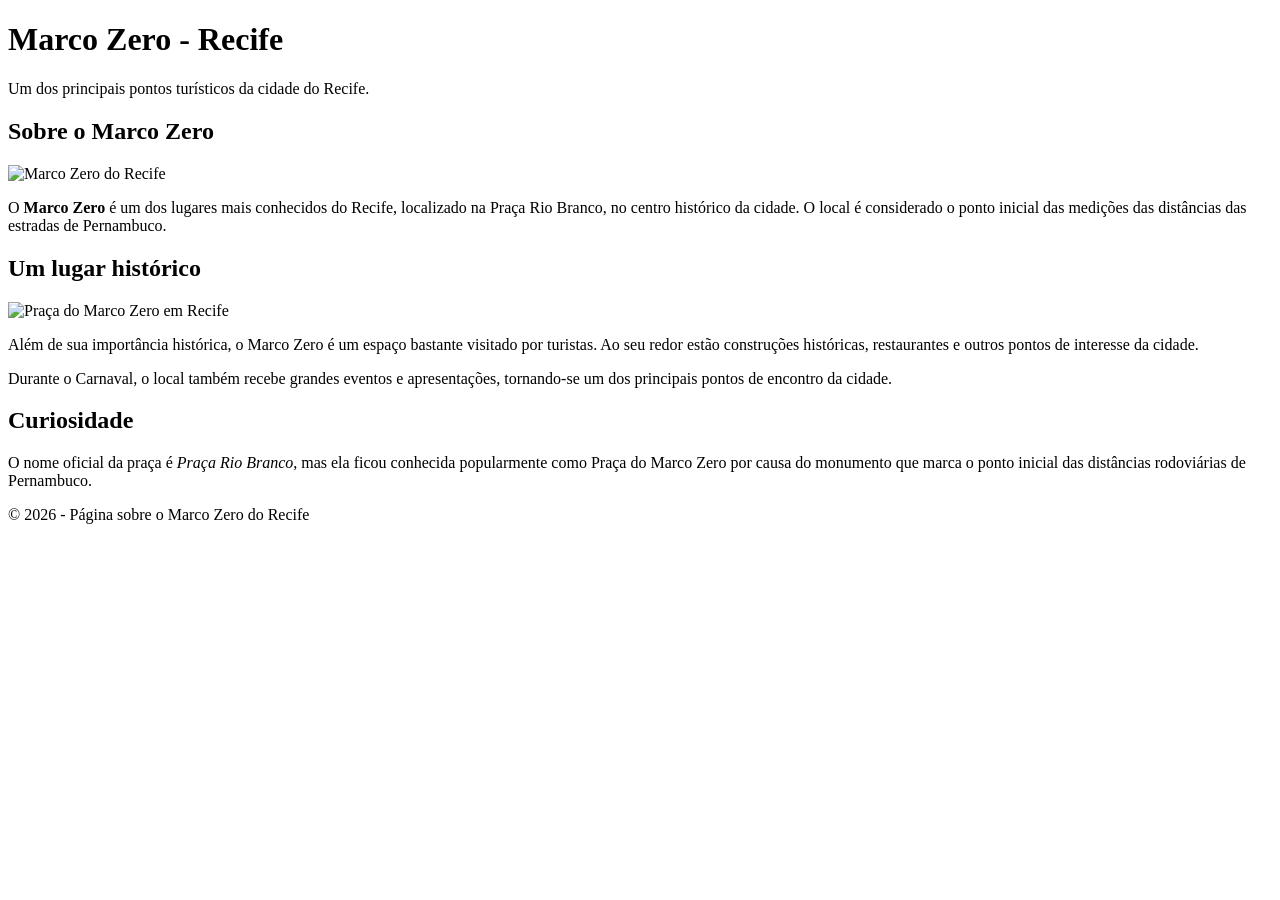
==== index.html @ 6f4f8e16 "Criação index" ====
<!DOCTYPE html>
<html lang="pt-BR"></html>
<head>
    <meta charset="UTF-8">
    <title>Desenvolvimento 3</title>

    <style>
        img {
          width: 500px;
          height: 300px;
        }
    </style>
</head>

<body>

    <header>
        <h1>Marco Zero - Recife</h1>
        <p>Um dos principais pontos turísticos da cidade do Recife.</p>
    </header>

    <main>

        <section>
            <h2>Sobre o Marco Zero</h2>

            <img src="https://tse2.mm.bing.net/th/id/OIP.D58HquD9vpvdJpxh-D9xiAHaE7?r=0&rs=1&pid=ImgDetMain&o=7&rm=3" alt="Marco Zero do Recife">

            <p>
                O <strong>Marco Zero</strong> é um dos lugares mais conhecidos do Recife,
                localizado na Praça Rio Branco, no centro histórico da cidade.
                O local é considerado o ponto inicial das medições das distâncias
                das estradas de Pernambuco.
            </p>
        </section>

        <section>
            <h2>Um lugar histórico</h2>

            <img src="https://i.pinimg.com/originals/8e/84/25/8e84258b830ab730ee7c5380e3d08595.webp" alt="Praça do Marco Zero em Recife">

            <p>
                Além de sua importância histórica, o Marco Zero é um espaço bastante
                visitado por turistas. Ao seu redor estão construções históricas,
                restaurantes e outros pontos de interesse da cidade.
            </p>

            <p>
                Durante o Carnaval, o local também recebe grandes eventos e apresentações,
                tornando-se um dos principais pontos de encontro da cidade.
            </p>
        </section>

        <section>
            <h2>Curiosidade</h2>

            <p>
                O nome oficial da praça é <em>Praça Rio Branco</em>, mas ela ficou
                conhecida popularmente como Praça do Marco Zero por causa do monumento
                que marca o ponto inicial das distâncias rodoviárias de Pernambuco.
            </p>
        </section>

    </main>

    <footer>
        <p>&copy; 2026 - Página sobre o Marco Zero do Recife</p>
    </footer>

</body>

</html>
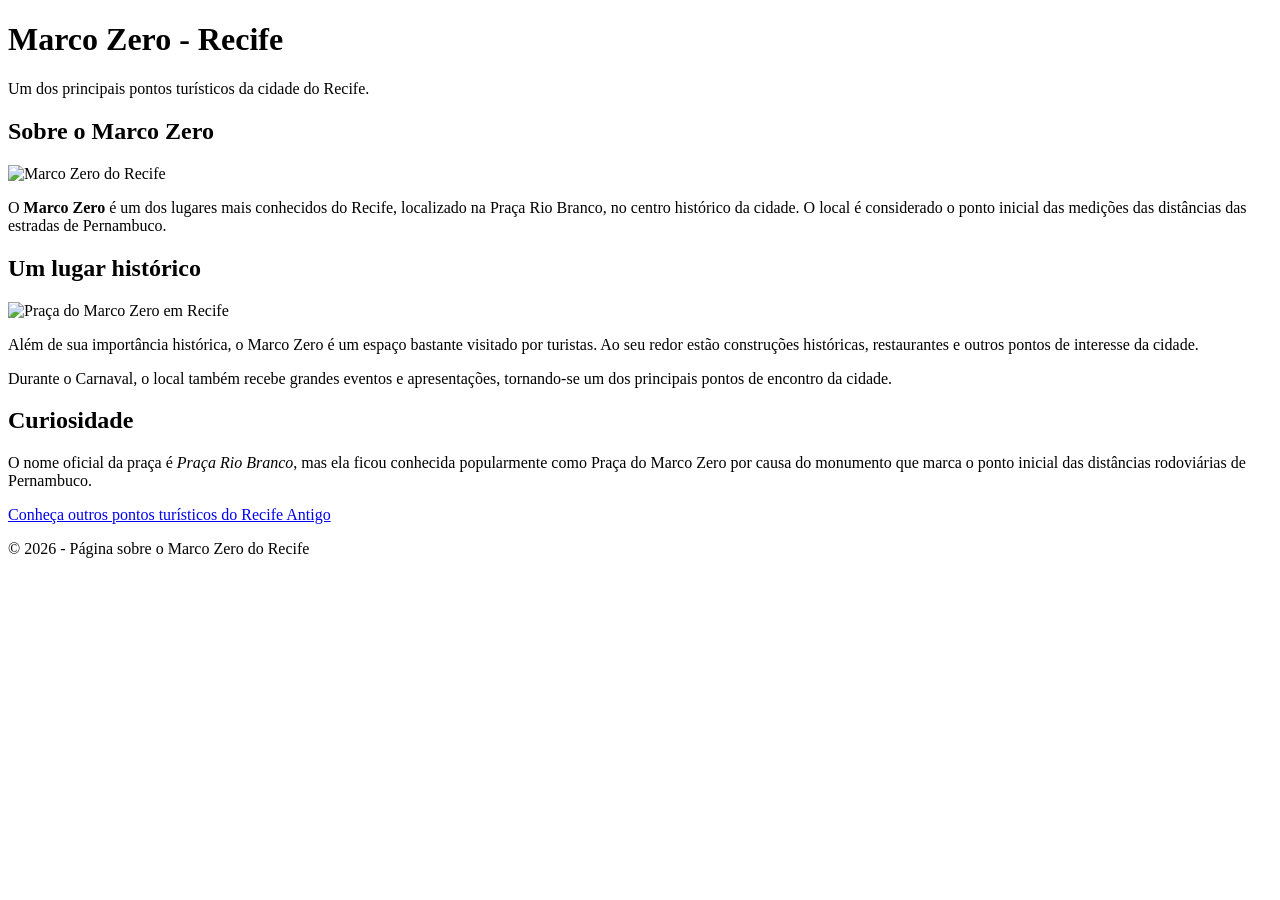
==== commit b5a01a0b: "Add link to other tourist points in Recife Antigo" ====
--- a/index.html
+++ b/index.html
@@ -61,6 +61,8 @@
             </p>
         </section>
 
+        <a href="outrospontos.html">Conheça outros pontos turísticos do Recife Antigo</a>
+
     </main>
 
     <footer>
@@ -69,4 +71,4 @@
 
 </body>
 
-</html>+</html>
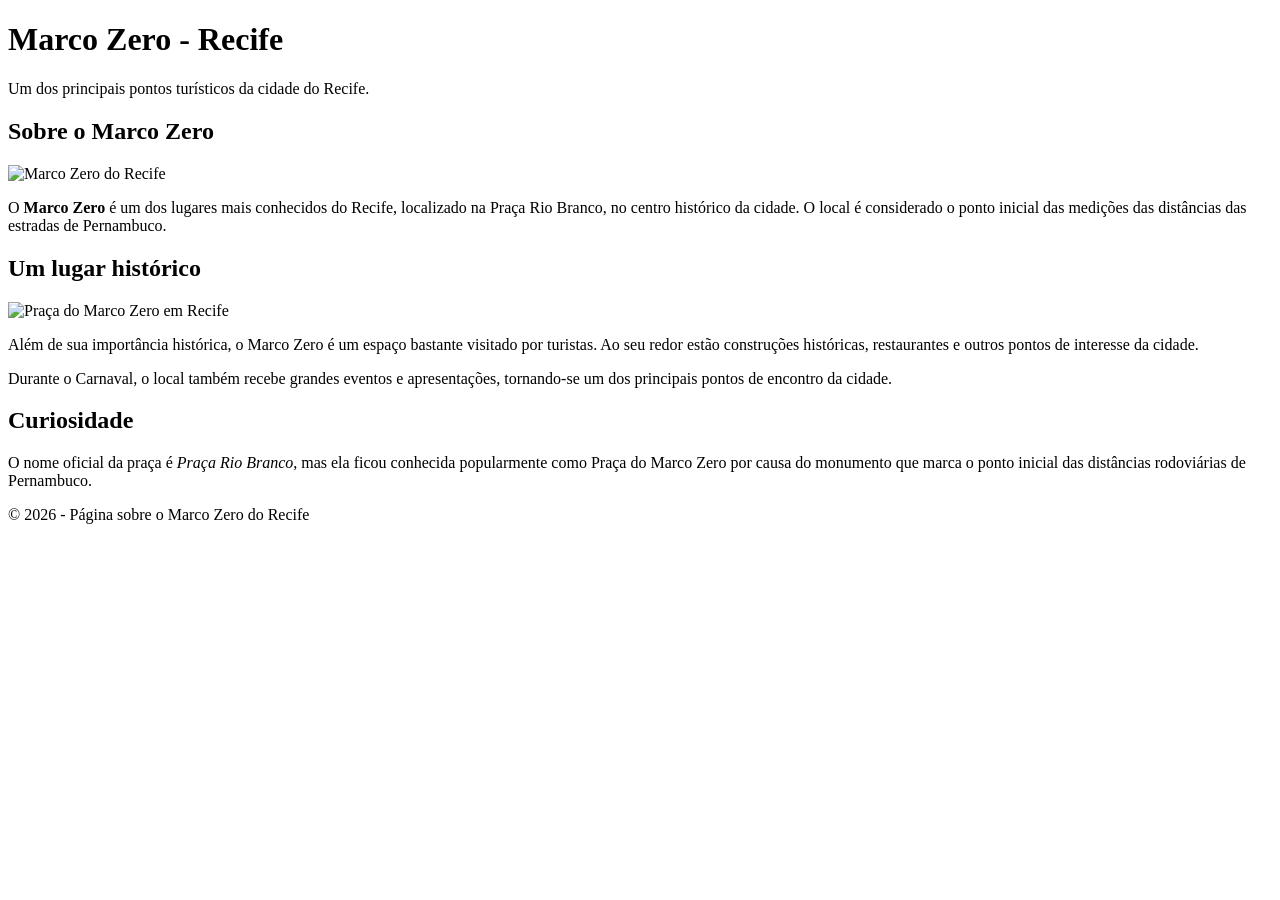
==== commit 6edf7ae8: "Remove link to other tourist points Removed link to other tourist points in Recife Antigo." ====
--- a/index.html
+++ b/index.html
@@ -61,8 +61,6 @@
             </p>
         </section>
 
-        <a href="outrospontos.html">Conheça outros pontos turísticos do Recife Antigo</a>
-
     </main>
 
     <footer>
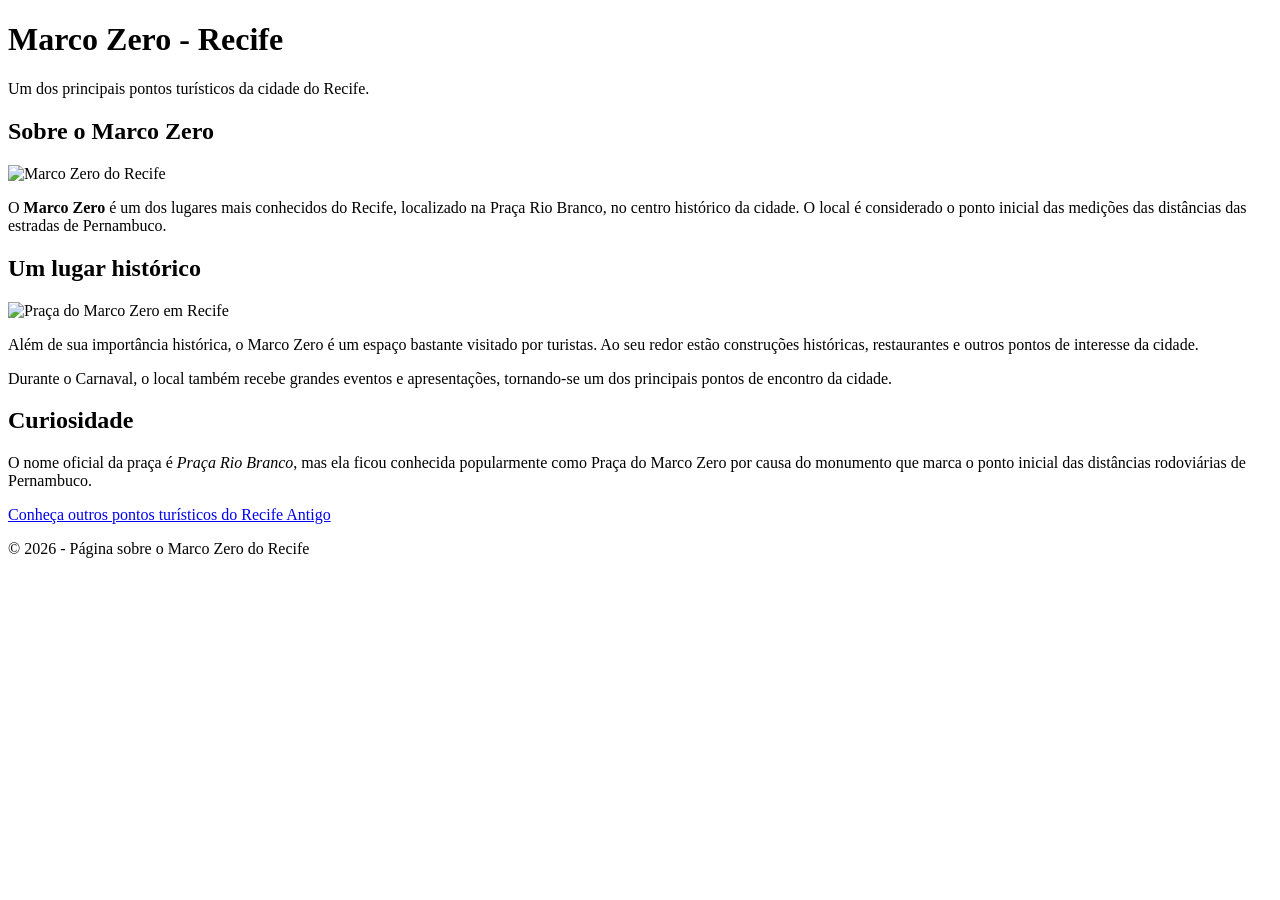
==== commit 1a046137: "Desenvolvimento 4: novos pontos turisticos" ====
--- a/index.html
+++ b/index.html
@@ -61,6 +61,8 @@
             </p>
         </section>
 
+        <a href="outrospontos.html">Conheça outros pontos turísticos do Recife Antigo</a>
+
     </main>
 
     <footer>
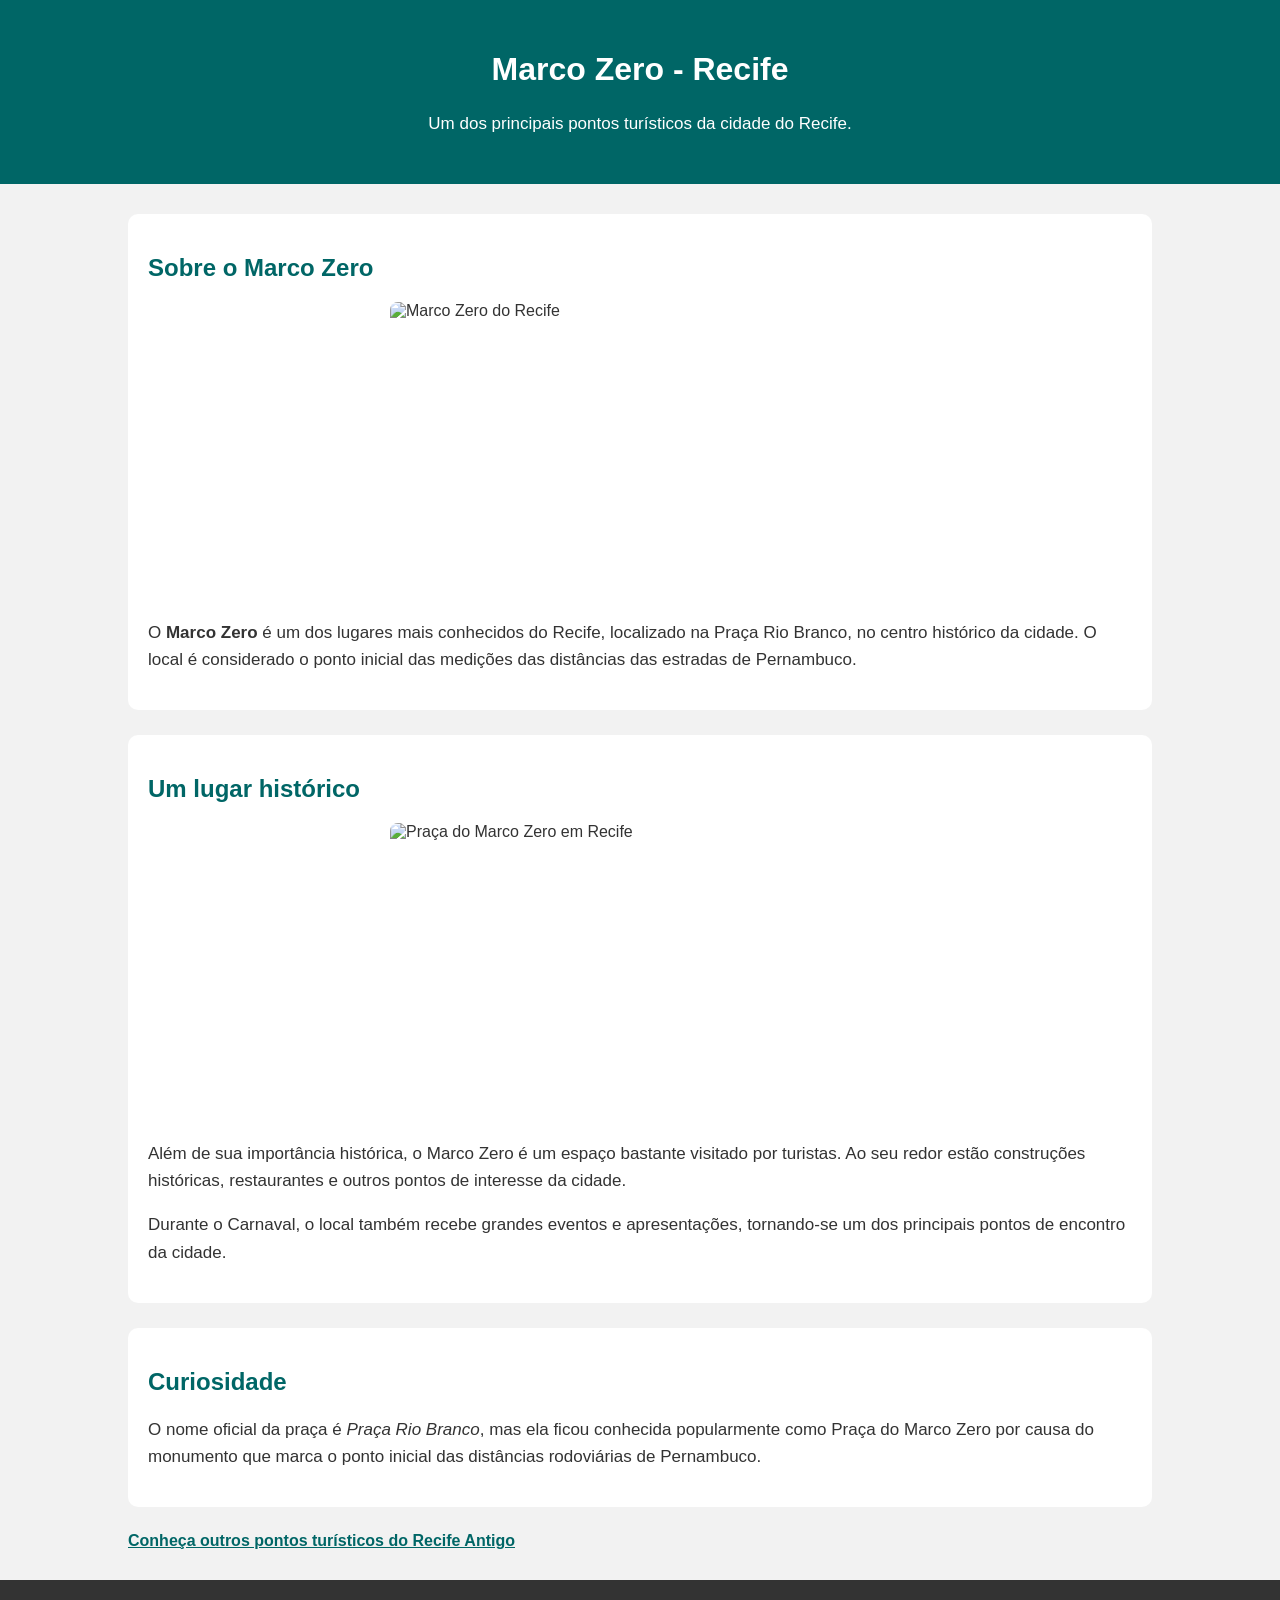
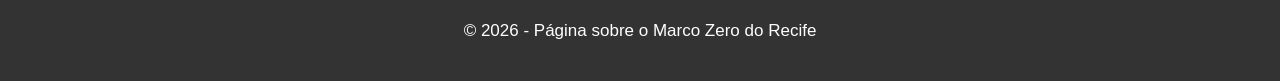
==== commit 876bf839: "estilização" ====
--- a/index.html
+++ b/index.html
@@ -3,6 +3,8 @@
 <head>
     <meta charset="UTF-8">
     <title>Desenvolvimento 3</title>
+
+    <link rel="stylesheet" href="style.css">
 
     <style>
         img {
--- a/style.css
+++ b/style.css
@@ -0,0 +1,54 @@
+body {
+    font-family: Arial, sans-serif;
+    background-color: #f2f2f2;
+    color: #333333;
+    margin: 0;
+}
+
+header {
+    background-color: #006666;
+    color: white;
+    text-align: center;
+    padding: 30px;
+}
+
+main {
+    width: 80%;
+    margin: 30px auto;
+}
+
+section {
+    background-color: white;
+    padding: 20px;
+    margin-bottom: 25px;
+    border-radius: 10px;
+}
+
+h2 {
+    color: #006666;
+}
+
+img {
+    width: 500px;
+    max-width: 100%;
+    display: block;
+    margin: 15px auto;
+    border-radius: 8px;
+}
+
+p {
+    font-size: 17px;
+    line-height: 1.6;
+}
+
+a {
+    color: #006666;
+    font-weight: bold;
+}
+
+footer {
+    background-color: #333333;
+    color: white;
+    text-align: center;
+    padding: 20px;
+}
